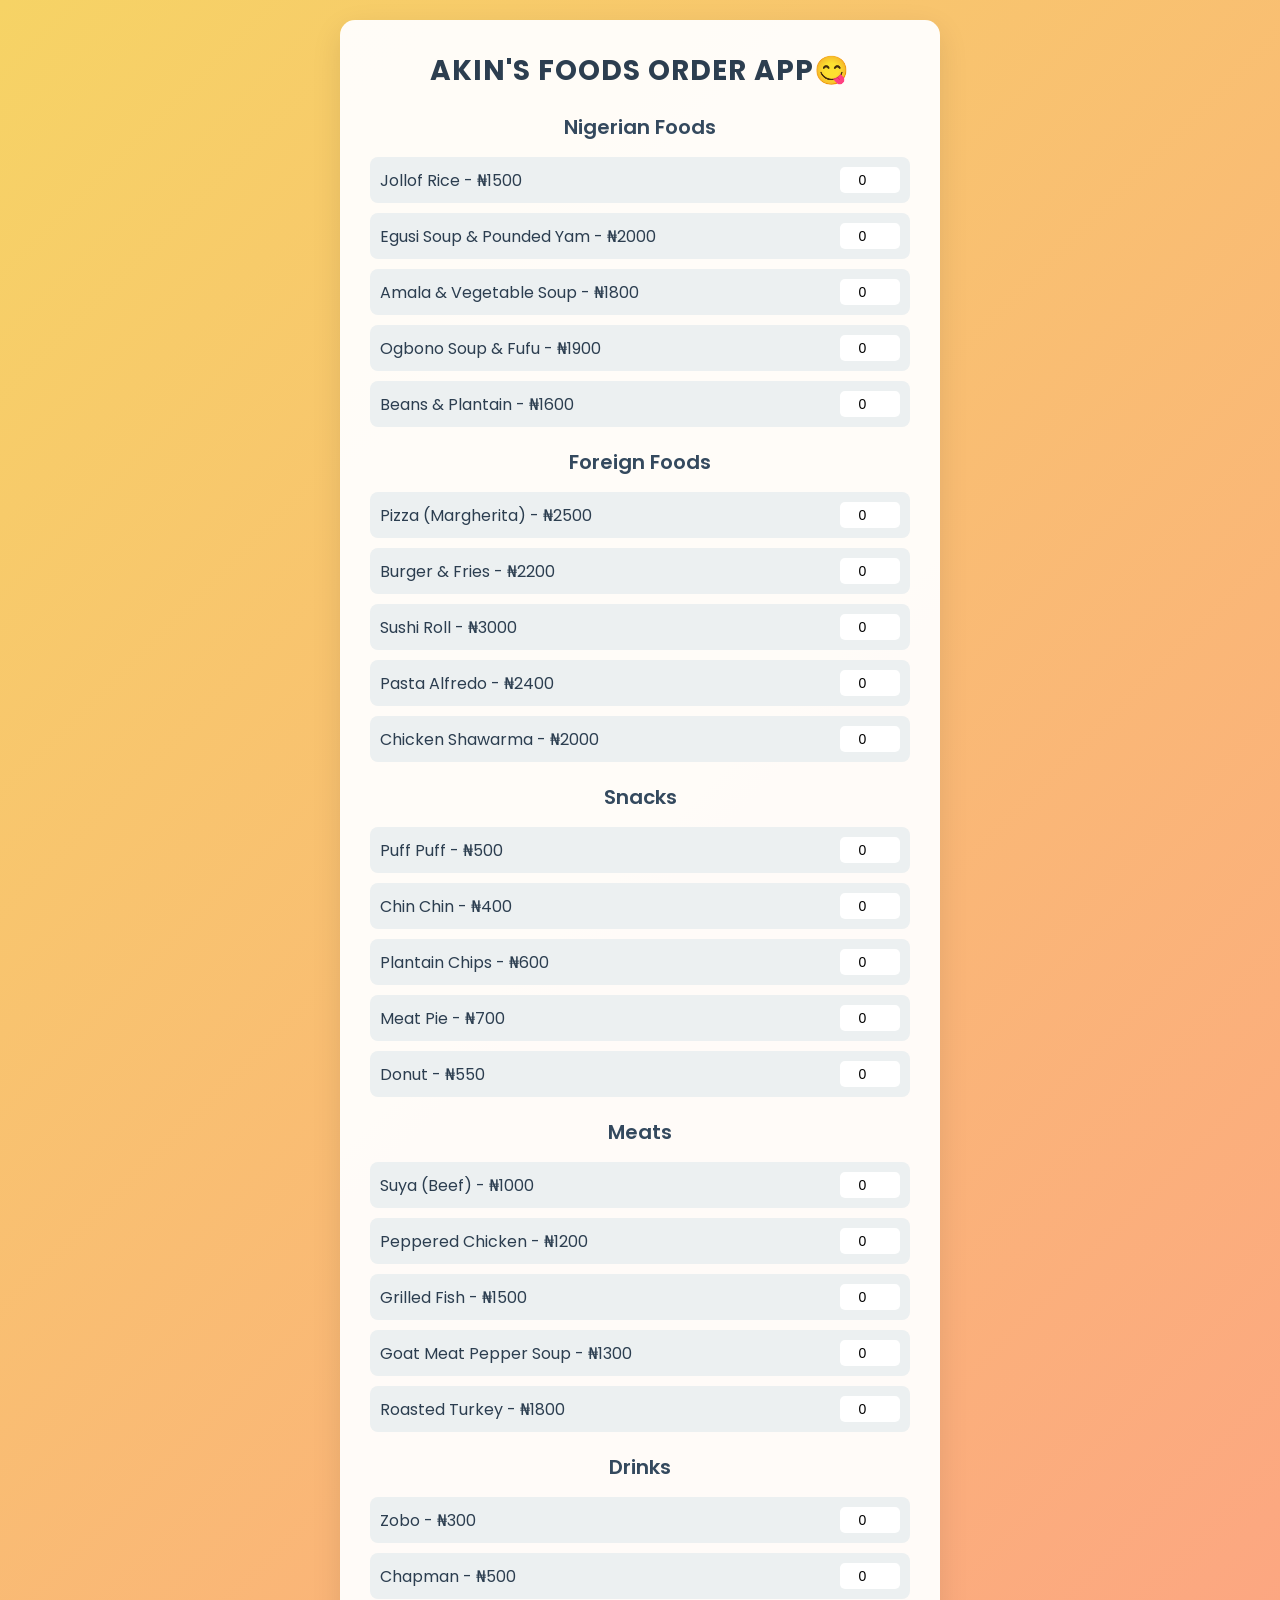
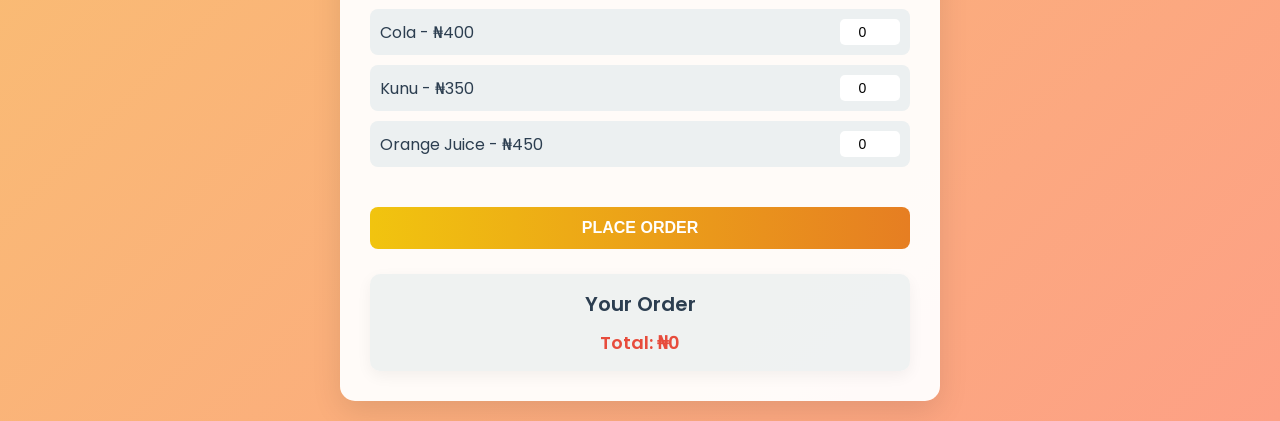
==== index.html @ 8d9d96b8 "second commit" ====
<!DOCTYPE html>
<html lang="en">
<head>
    <meta charset="UTF-8">
    <meta name="viewport" content="width=device-width, initial-scale=1.0">
    <title>Food Order App</title>
    <link href="https://fonts.googleapis.com/css2?family=Poppins:wght@400;600;700&display=swap" rel="stylesheet">
   <link rel="stylesheet" href="/style.css">
</head>
<body>
    <div class="container">
        <h1>Akin's Foods Order App😋</h1>

        <section class="food-section">
            <h2>Nigerian Foods</h2>
            <div class="food-item">
                <span>Jollof Rice - ₦1500</span>
                <input type="number" min="0" value="0" data-name="Jollof Rice" data-price="1500">
            </div>
            <div class="food-item">
                <span>Egusi Soup & Pounded Yam - ₦2000</span>
                <input type="number" min="0" value="0" data-name="Egusi Soup & Pounded Yam" data-price="2000">
            </div>
            <div class="food-item">
                <span>Amala & Vegetable Soup - ₦1800</span>
                <input type="number" min="0" value="0" data-name="Amala & Vegetable Soup" data-price="1800">
            </div>
            <div class="food-item">
                <span>Ogbono Soup & Fufu - ₦1900</span>
                <input type="number" min="0" value="0" data-name="Ogbono Soup & Fufu" data-price="1900">
            </div>
            <div class="food-item">
                <span>Beans & Plantain - ₦1600</span>
                <input type="number" min="0" value="0" data-name="Beans & Plantain" data-price="1600">
            </div>
        </section>

        <section class="food-section">
            <h2>Foreign Foods</h2>
            <div class="food-item">
                <span>Pizza (Margherita) - ₦2500</span>
                <input type="number" min="0" value="0" data-name="Pizza (Margherita)" data-price="2500">
            </div>
            <div class="food-item">
                <span>Burger & Fries - ₦2200</span>
                <input type="number" min="0" value="0" data-name="Burger & Fries" data-price="2200">
            </div>
            <div class="food-item">
                <span>Sushi Roll - ₦3000</span>
                <input type="number" min="0" value="0" data-name="Sushi Roll" data-price="3000">
            </div>
            <div class="food-item">
                <span>Pasta Alfredo - ₦2400</span>
                <input type="number" min="0" value="0" data-name="Pasta Alfredo" data-price="2400">
            </div>
            <div class="food-item">
                <span>Chicken Shawarma - ₦2000</span>
                <input type="number" min="0" value="0" data-name="Chicken Shawarma" data-price="2000">
            </div>
        </section>

        <section class="food-section">
            <h2>Snacks</h2>
            <div class="food-item">
                <span>Puff Puff - ₦500</span>
                <input type="number" min="0" value="0" data-name="Puff Puff" data-price="500">
            </div>
            <div class="food-item">
                <span>Chin Chin - ₦400</span>
                <input type="number" min="0" value="0" data-name="Chin Chin" data-price="400">
            </div>
            <div class="food-item">
                <span>Plantain Chips - ₦600</span>
                <input type="number" min="0" value="0" data-name="Plantain Chips" data-price="600">
            </div>
            <div class="food-item">
                <span>Meat Pie - ₦700</span>
                <input type="number" min="0" value="0" data-name="Meat Pie" data-price="700">
            </div>
            <div class="food-item">
                <span>Donut - ₦550</span>
                <input type="number" min="0" value="0" data-name="Donut" data-price="550">
            </div>
        </section>

        <section class="food-section">
            <h2>Meats</h2>
            <div class="food-item">
                <span>Suya (Beef) - ₦1000</span>
                <input type="number" min="0" value="0" data-name="Suya (Beef)" data-price="1000">
            </div>
            <div class="food-item">
                <span>Peppered Chicken - ₦1200</span>
                <input type="number" min="0" value="0" data-name="Peppered Chicken" data-price="1200">
            </div>
            <div class="food-item">
                <span>Grilled Fish - ₦1500</span>
                <input type="number" min="0" value="0" data-name="Grilled Fish" data-price="1500">
            </div>
            <div class="food-item">
                <span>Goat Meat Pepper Soup - ₦1300</span>
                <input type="number" min="0" value="0" data-name="Goat Meat Pepper Soup" data-price="1300">
            </div>
            <div class="food-item">
                <span>Roasted Turkey - ₦1800</span>
                <input type="number" min="0" value="0" data-name="Roasted Turkey" data-price="1800">
            </div>
        </section>

        <section class="food-section">
            <h2>Drinks</h2>
            <div class="food-item">
                <span>Zobo - ₦300</span>
                <input type="number" min="0" value="0" data-name="Zobo" data-price="300">
            </div>
            <div class="food-item">
                <span>Chapman - ₦500</span>
                <input type="number" min="0" value="0" data-name="Chapman" data-price="500">
            </div>
            <div class="food-item">
                <span>Cola - ₦400</span>
                <input type="number" min="0" value="0" data-name="Cola" data-price="400">
            </div>
            <div class="food-item">
                <span>Kunu - ₦350</span>
                <input type="number" min="0" value="0" data-name="Kunu" data-price="350">
            </div>
            <div class="food-item">
                <span>Orange Juice - ₦450</span>
                <input type="number" min="0" value="0" data-name="Orange Juice" data-price="450">
            </div>
        </section>

        <button id="orderButton">Place Order</button>

        <div id="orderSummary" class="order-summary">
            <h2>Your Order</h2>
            <ul id="orderList"></ul>
            <p id="addressDisplay"></p>
            <p id="totalPrice">Total: ₦0</p>
            <button id="restartButton" style="display: none;">Restart</button>
        </div>

        <div id="addressModal" class="modal">
            <div class="modal-content">
                <h3>Enter Delivery Address</h3>
                <textarea id="addressInput" placeholder="Enter your address here..." rows="4" required></textarea>
                <button id="confirmAddress">Confirm Order</button>
            </div>
        </div>
    </div>
    <script src="/script.js"></script>
</body>
</html>
---- style.css ----
* {
    margin: 0;
    padding: 0;
    box-sizing: border-box;
}

body {
    font-family: 'Poppins', sans-serif;
    background: linear-gradient(135deg, #f6d365, #fda085);
    min-height: 100vh;
    display: flex;
    justify-content: center;
    align-items: center;
    padding: 20px;
}

.container {
    background: rgba(255, 255, 255, 0.95);
    padding: 30px;
    border-radius: 15px;
    box-shadow: 0 10px 30px rgba(0, 0, 0, 0.1);
    width: 100%;
    max-width: 600px;
    text-align: center;
}

h1 {
    color: #2c3e50;
    font-size: 28px;
    margin-bottom: 20px;
    text-transform: uppercase;
    letter-spacing: 1px;
}

.food-section {
    margin-bottom: 20px;
}

h2 {
    color: #34495e;
    font-size: 20px;
    margin-bottom: 15px;
    font-weight: 600;
}

.food-item {
    display: flex;
    justify-content: space-between;
    align-items: center;
    padding: 10px;
    background: #ecf0f1;
    border-radius: 8px;
    margin-bottom: 10px;
}

.food-item span {
    color: #2c3e50;
    font-size: 16px;
}

.food-item input {
    width: 60px;
    padding: 5px;
    border: none;
    border-radius: 5px;
    background: #fff;
    text-align: center;
    font-size: 14px;
    transition: all 0.3s ease;
}

.food-item input:focus {
    outline: none;
    box-shadow: 0 0 5px rgba(241, 196, 15, 0.5);
}

#orderButton {
    padding: 12px;
    background: linear-gradient(90deg, #f1c40f, #e67e22);
    color: white;
    border: none;
    border-radius: 8px;
    cursor: pointer;
    font-size: 16px;
    font-weight: 600;
    text-transform: uppercase;
    transition: transform 0.2s ease, background 0.3s ease;
    width: 100%;
    margin-top: 20px;
}

#orderButton:hover {
    background: linear-gradient(90deg, #e67e22, #d35400);
    transform: translateY(-2px);
}

.order-summary {
    margin-top: 25px;
    padding: 15px;
    background: rgba(236, 240, 241, 0.8);
    border-radius: 10px;
    box-shadow: 0 5px 15px rgba(0, 0, 0, 0.05);
}

.order-summary h2 {
    font-size: 20px;
    color: #2c3e50;
    margin-bottom: 10px;
}

#orderList {
    list-style: none;
    color: #34495e;
    font-size: 16px;
    text-align: left;
    margin-bottom: 10px;
}

#addressDisplay {
    color: #34495e;
    font-size: 16px;
    text-align: left;
    margin-bottom: 10px;
    font-style: italic;
}

#totalPrice {
    font-size: 18px;
    font-weight: 600;
    color: #e74c3c;
}

#restartButton {
    margin-top: 15px;
    padding: 10px;
    background: linear-gradient(90deg, #e74c3c, #c0392b);
    color: white;
    border: none;
    border-radius: 8px;
    cursor: pointer;
    font-size: 14px;
    font-weight: 600;
    text-transform: uppercase;
    transition: transform 0.2s ease, background 0.3s ease;
    width: 100%;
}

#restartButton:hover {
    background: linear-gradient(90deg, #c0392b, #a93226);
    transform: translateY(-2px);
}

.modal {
    display: none;
    position: fixed;
    top: 0;
    left: 0;
    width: 100%;
    height: 100%;
    background: rgba(0, 0, 0, 0.5);
    justify-content: center;
    align-items: center;
}

.modal-content {
    background: white;
    padding: 20px;
    border-radius: 10px;
    width: 90%;
    max-width: 400px;
    box-shadow: 0 5px 15px rgba(0, 0, 0, 0.3);
}

.modal-content h3 {
    color: #2c3e50;
    margin-bottom: 15px;
}

#addressInput {
    width: 100%;
    padding: 10px;
    border: 1px solid #ecf0f1;
    border-radius: 5px;
    font-size: 14px;
    resize: vertical;
}

#confirmAddress {
    margin-top: 15px;
    padding: 10px;
    background: linear-gradient(90deg, #2ecc71, #27ae60);
    color: white;
    border: none;
    border-radius: 8px;
    cursor: pointer;
    font-size: 14px;
    font-weight: 600;
    text-transform: uppercase;
    width: 100%;
    transition: transform 0.2s ease, background 0.3s ease;
}

#confirmAddress:hover {
    background: linear-gradient(90deg, #27ae60, #219653);
    transform: translateY(-2px);
}

@media (max-width: 480px) {
    .container {
        padding: 20px;
        max-width: 100%;
    }

    h1 {
        font-size: 24px;
    }

    .food-item span, #orderList {
        font-size: 14px;
    }

    .food-item input {
        width: 50px;
    }
}
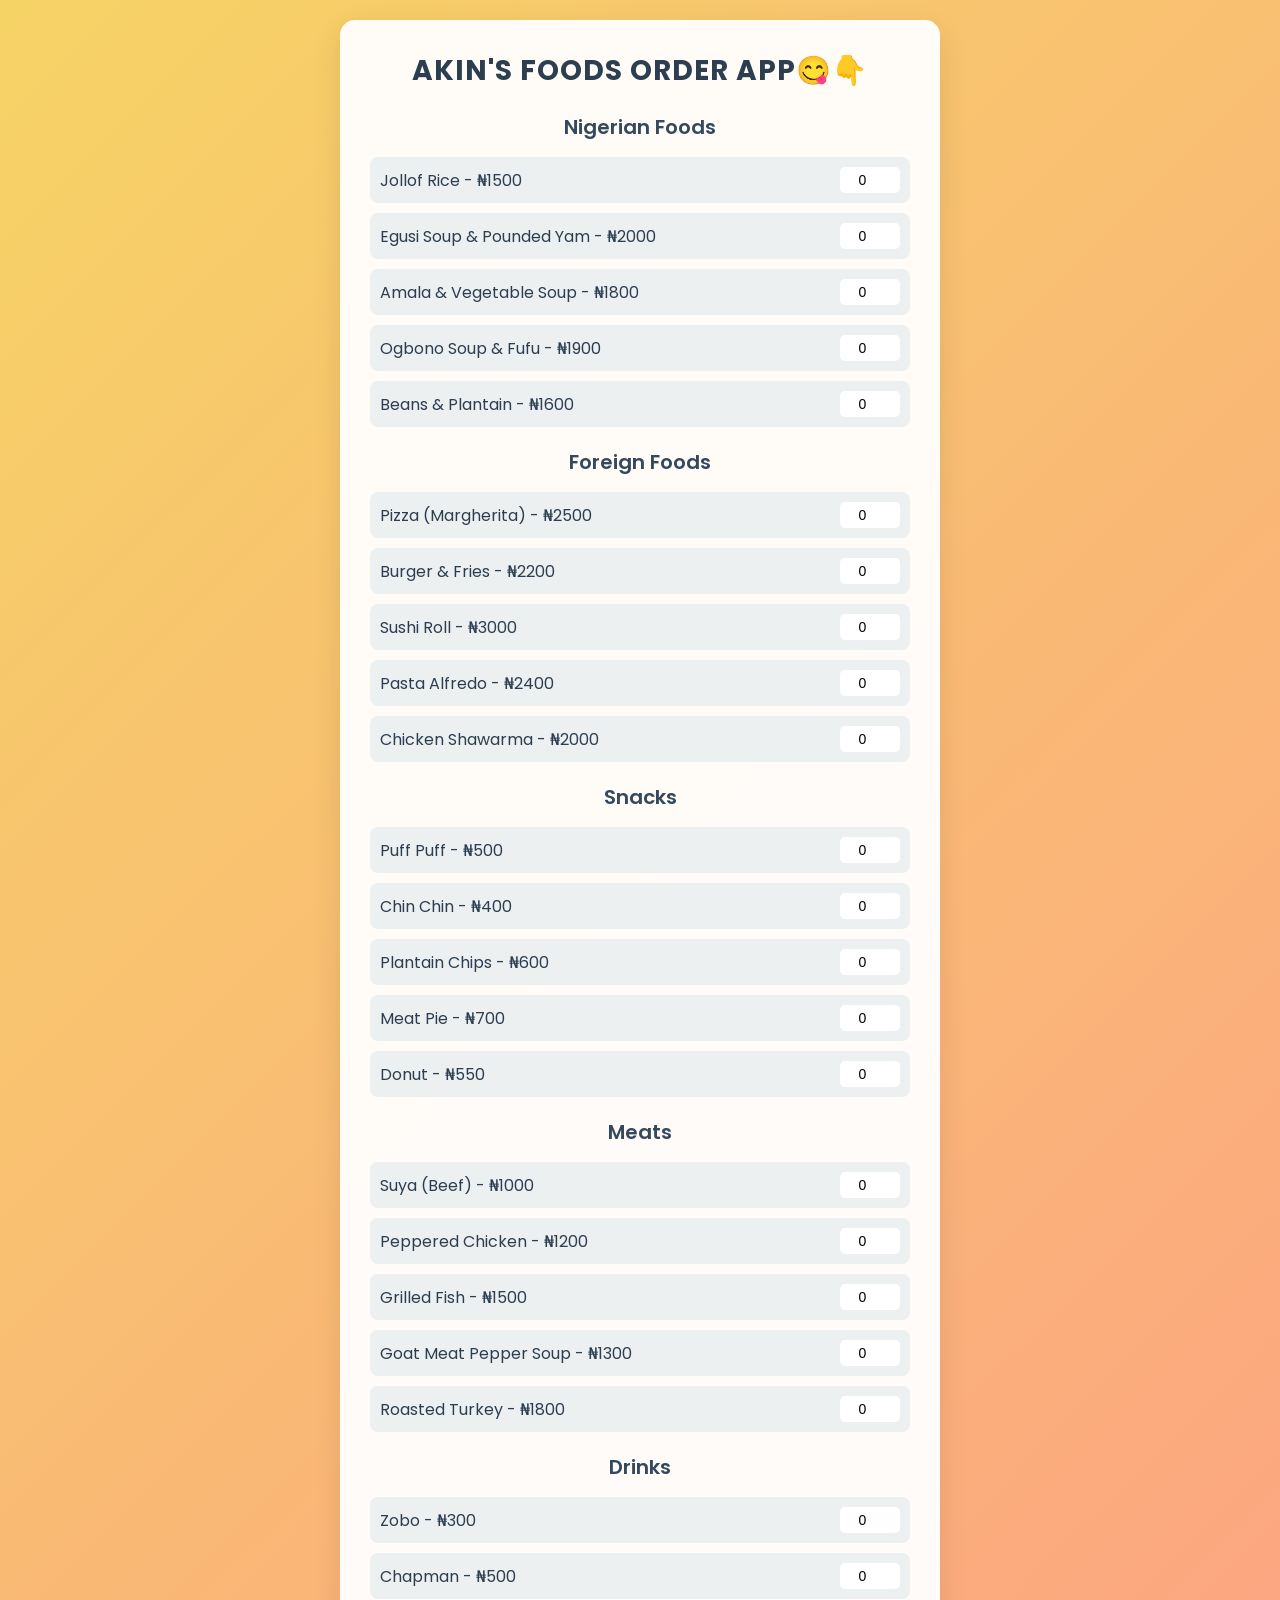
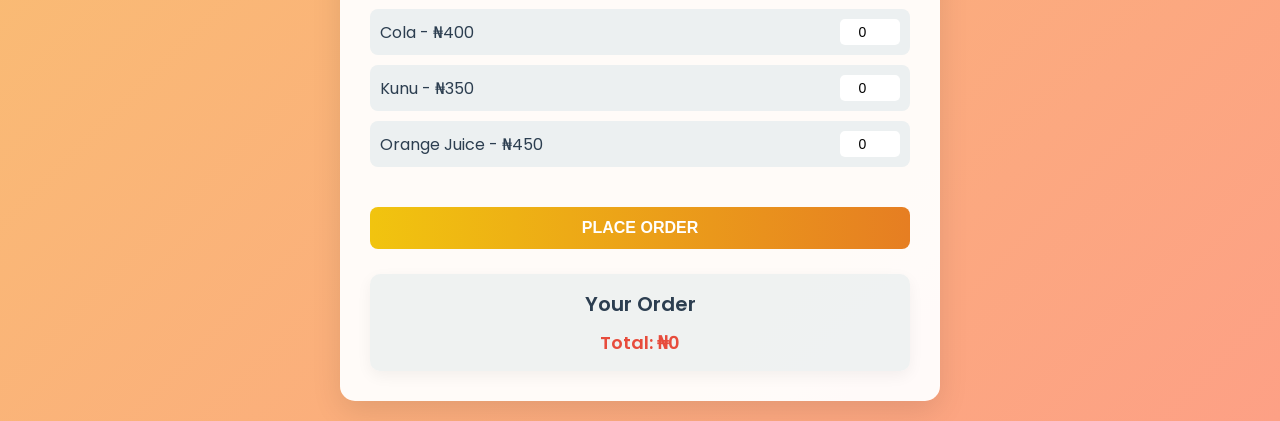
==== commit 9bc7ecce: "first commit" ====
--- a/index.html
+++ b/index.html
@@ -9,7 +9,7 @@
 </head>
 <body>
     <div class="container">
-        <h1>Akin's Foods Order App😋</h1>
+        <h1>Akin's Foods Order App😋👇</h1>
 
         <section class="food-section">
             <h2>Nigerian Foods</h2>
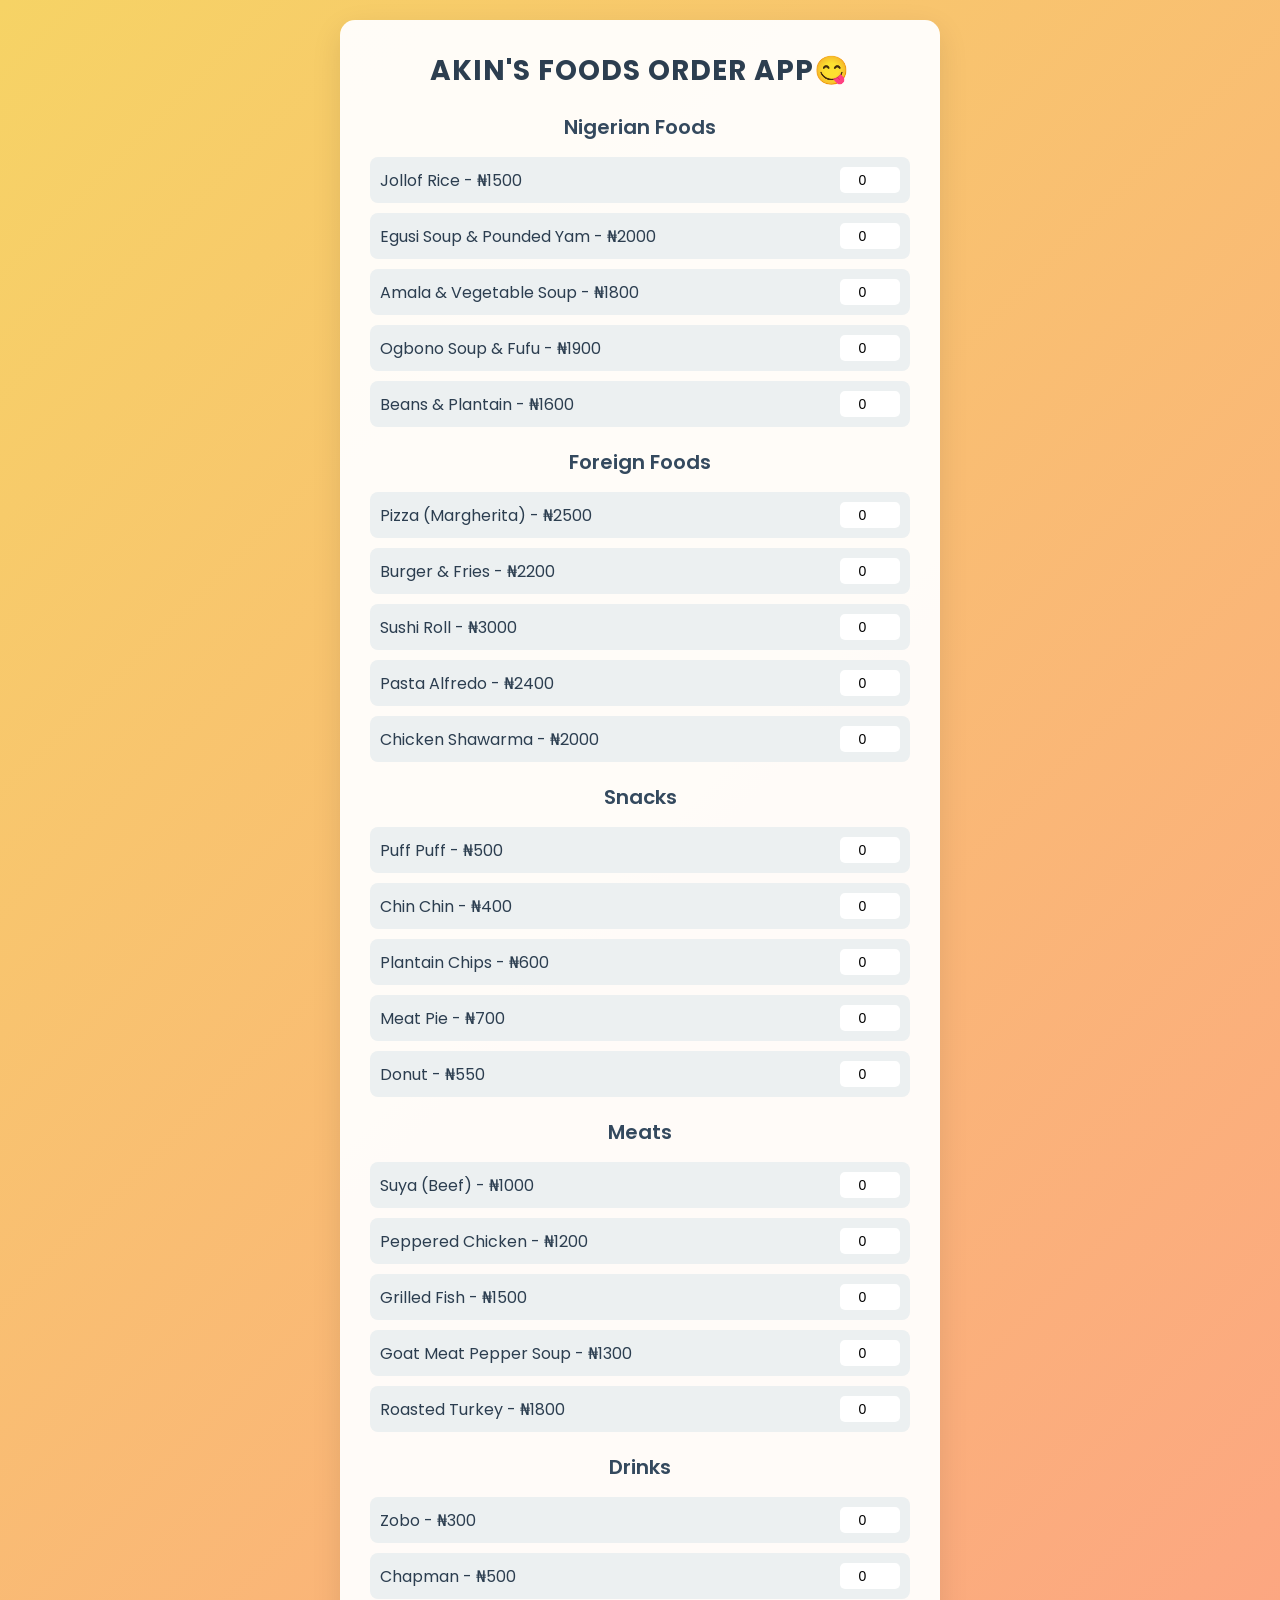
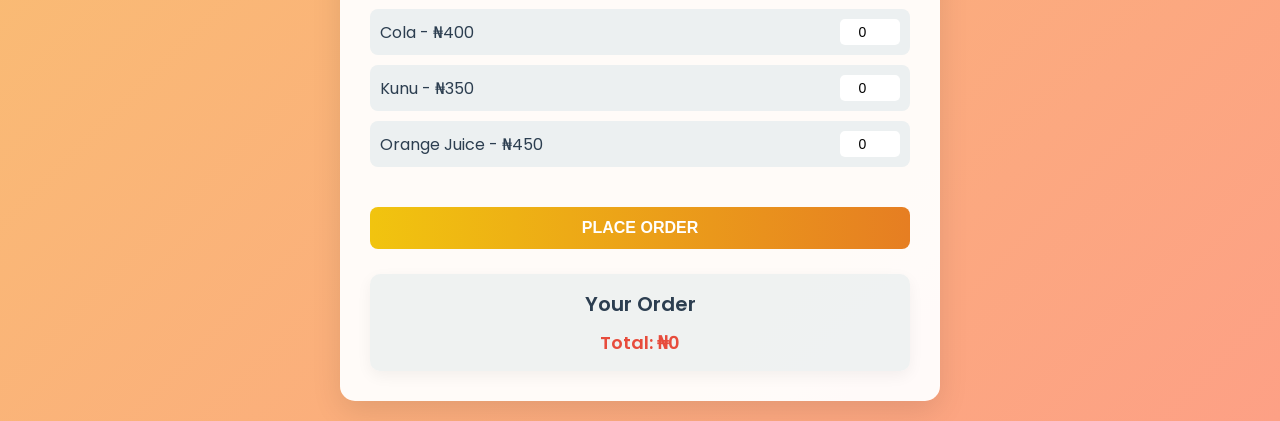
==== commit da44ecc7: "first commit" ====
--- a/index.html
+++ b/index.html
@@ -9,7 +9,7 @@
 </head>
 <body>
     <div class="container">
-        <h1>Akin's Foods Order App😋👇</h1>
+        <h1>Akin's Foods Order App😋</h1>
 
         <section class="food-section">
             <h2>Nigerian Foods</h2>
